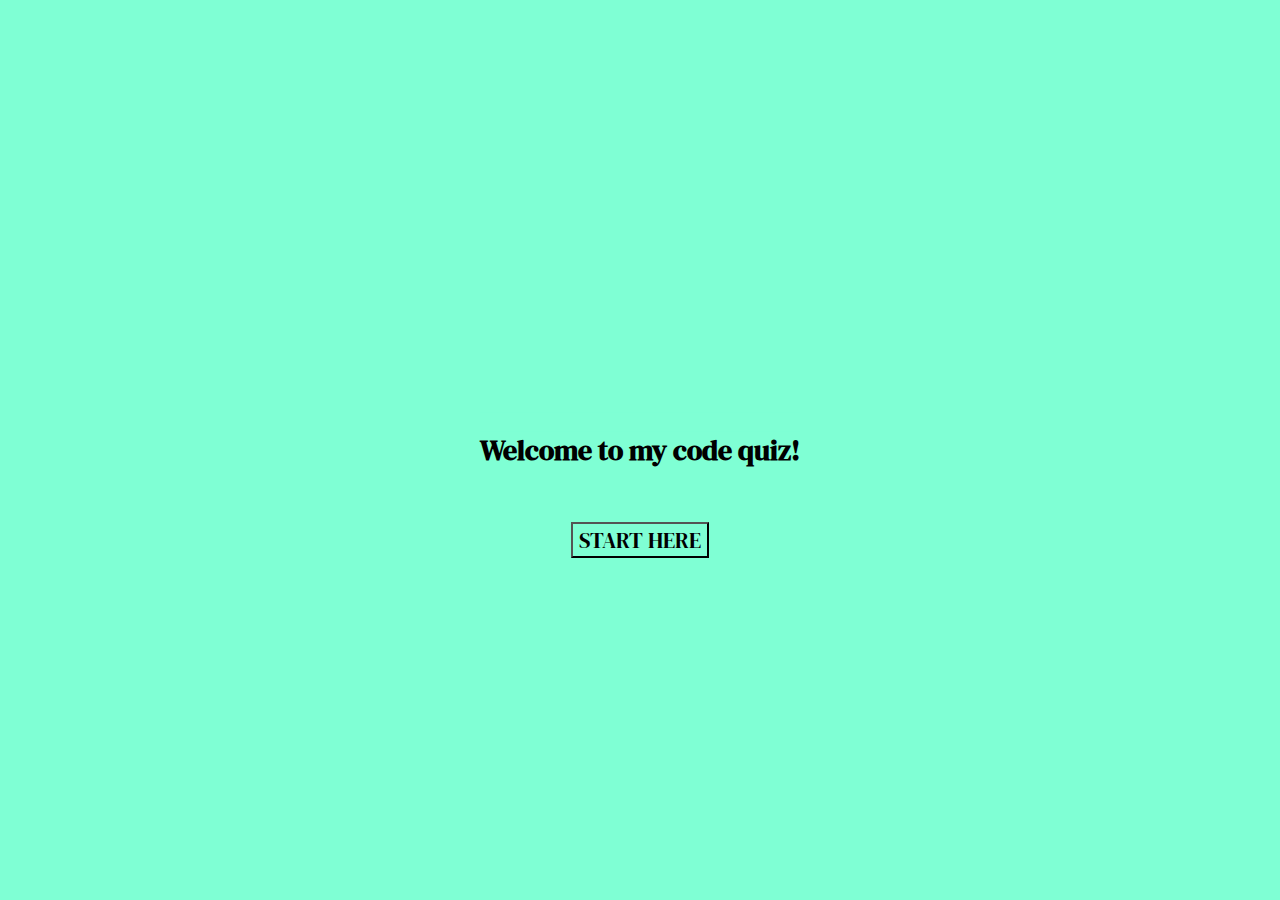
==== index.html @ d1b30c4a "added some initial styling to the page and entered questions and answers for the quiz" ====
<!DOCTYPE html>
<html lang="en">
<head>
    <meta charset="UTF-8">
    <meta http-equiv="X-UA-Compatible" content="IE=edge">
    <meta name="viewport" content="width=device-width, initial-scale=1.0">
    <link rel="stylesheet" href="Assets/css/style.css">
    <link rel="preconnect" href="https://fonts.googleapis.com">
    <link rel="preconnect" href="https://fonts.gstatic.com" crossorigin>
    <link href="https://fonts.googleapis.com/css2?family=DM+Serif+Display&display=swap" rel="stylesheet">
    <title>Document</title>
</head>
<body>
<section id="welcome" >
    <h1> Welcome to my code quiz! </h1>
</section>

<section id="start">
<a href="./Pages/quiz.html"> 
    <button>START HERE</button>
</a>    
</section

</body>
</html>
---- Assets/css/style.css ----
* {
    background-color: aquamarine;
    font-family: 'DM Serif Display', serif;
    font-size: 22px;
}

#welcome, #first {
    position: absolute;
    top: 50%;
    left: 50%;
    margin-right: -50%;
    transform: translate(-50%, -50%); 
}

#start {
    position: absolute;
    top: 60%;
    left: 50%;
    margin-right: -50%;
    transform: translate(-50%, -50%); 
}

h1 {
   font-size: 28px; 
}

#second, #third, #fourth, #fifth, #sixth {
   display: none;
}
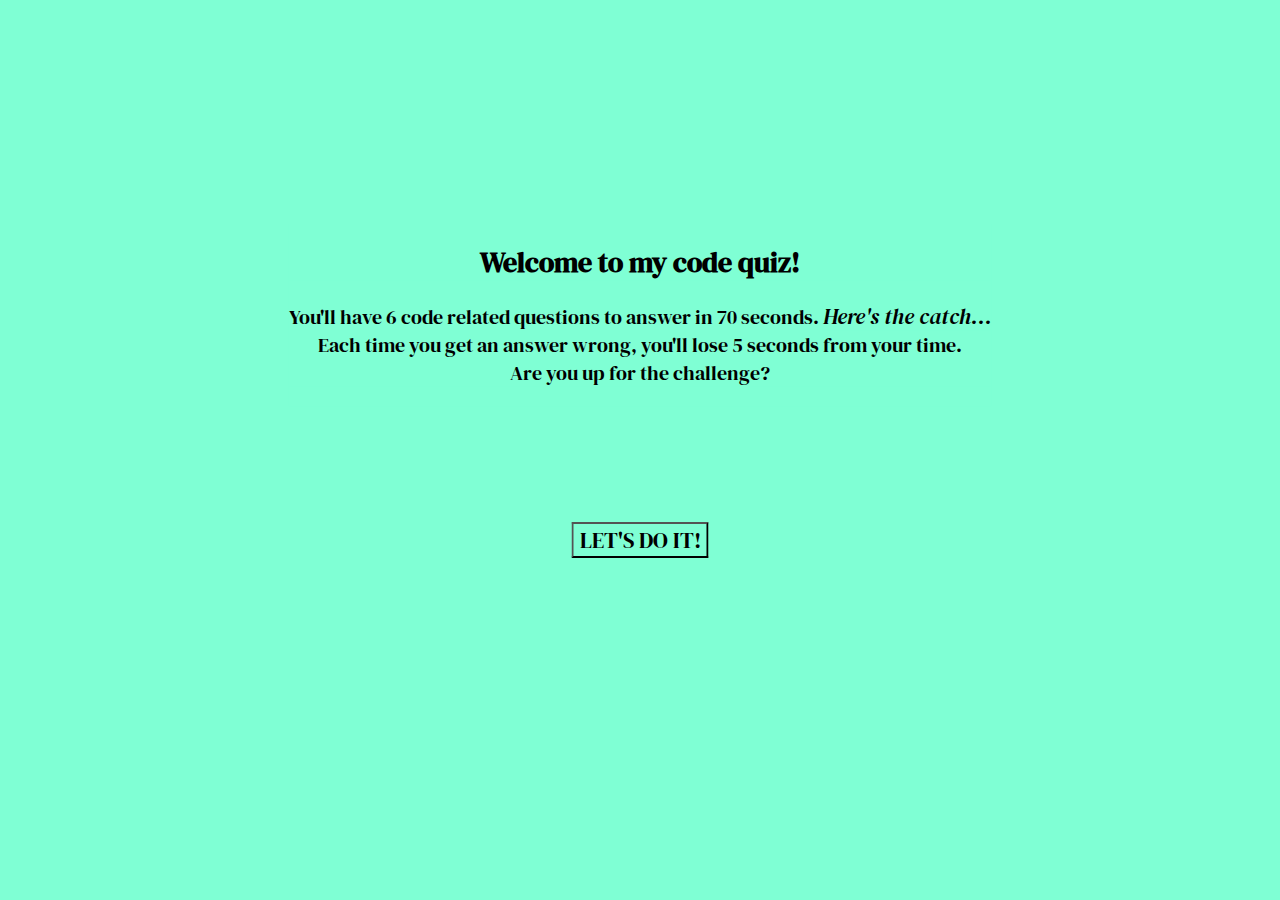
==== commit 0a178b33: "added a timer to the page" ====
--- a/index.html
+++ b/index.html
@@ -13,13 +13,22 @@
 <body>
 <section id="welcome" >
     <h1> Welcome to my code quiz! </h1>
+        <p> 
+        You'll have 6 code related questions to answer in 70 seconds. <em>Here's the catch...</em> 
+        <br>
+        Each time you get an answer wrong, you'll lose 5 seconds from your time. 
+        <br>
+        Are you up for the challenge? 
+        </p>
 </section>
 
 <section id="start">
 <a href="./Pages/quiz.html"> 
-    <button>START HERE</button>
+    <button>LET'S DO IT!</button>
 </a>    
-</section
+</section>
+
+
 
 </body>
 </html>--- a/Assets/css/style.css
+++ b/Assets/css/style.css
@@ -4,16 +4,29 @@
     font-size: 22px;
 }
 
-#welcome, #first {
+#welcome {
     position: absolute;
-    top: 50%;
+    top: 35%;
+    left: 50%;
+    margin-right: -50%;
+    transform: translate(-50%, -50%); 
+    text-align: center;
+}
+
+#first {
+    position: absolute;
+    top: 40%;
     left: 50%;
     margin-right: -50%;
     transform: translate(-50%, -50%); 
 }
 
+p {
+    font-size: 20px;
+}
+
 #start {
-    position: absolute;
+    position: fixed;
     top: 60%;
     left: 50%;
     margin-right: -50%;
@@ -28,3 +41,14 @@
    display: none;
 }
 
+#scores {
+    position: absolute;
+    bottom: 0;
+    left: 10px;
+}
+
+.timer {
+    position: absolute;
+    bottom: 0;
+    right: 10px;
+}
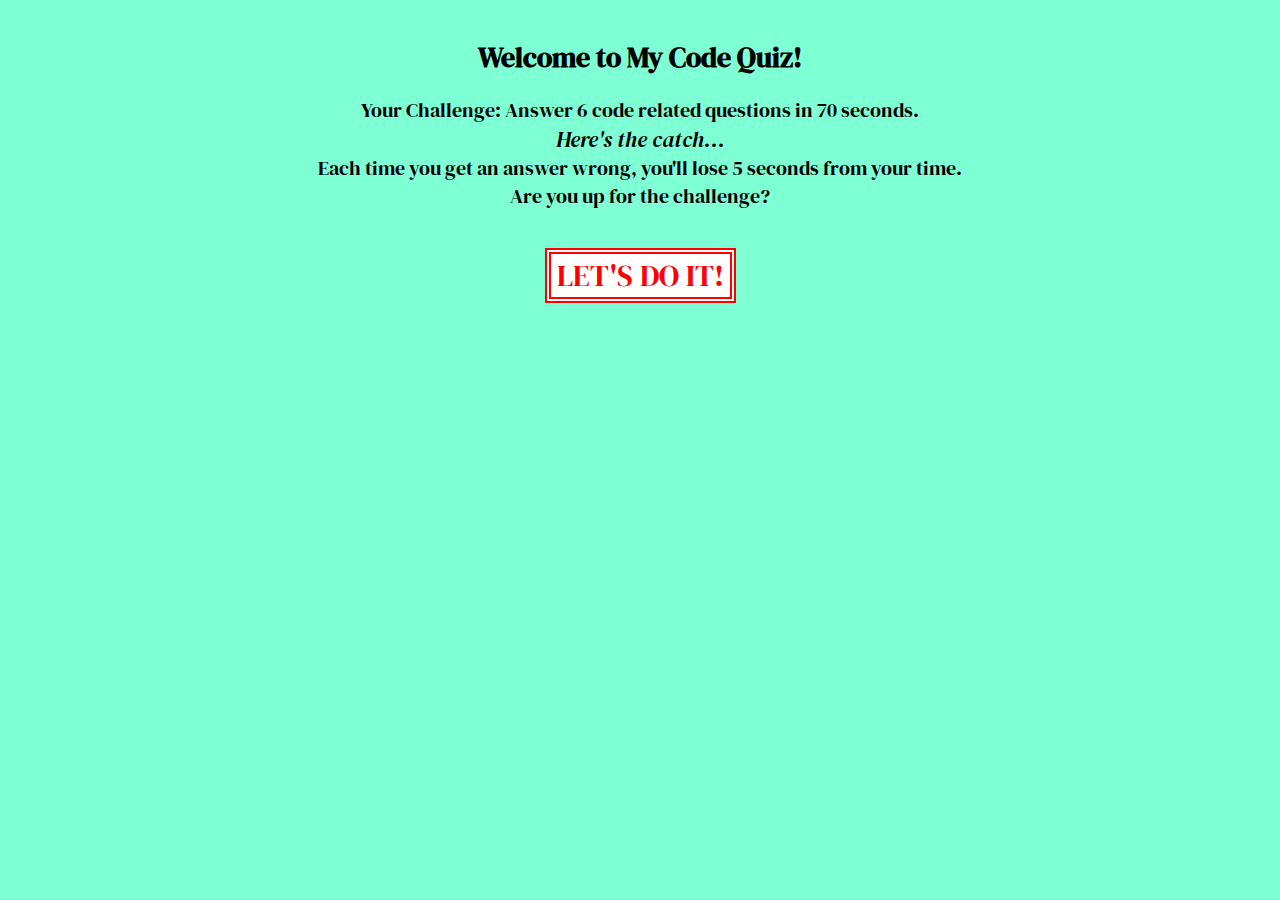
==== commit 948135cf: "created for loops so that a new question would display once a user selected an answer for the curren" ====
--- a/index.html
+++ b/index.html
@@ -8,13 +8,15 @@
     <link rel="preconnect" href="https://fonts.googleapis.com">
     <link rel="preconnect" href="https://fonts.gstatic.com" crossorigin>
     <link href="https://fonts.googleapis.com/css2?family=DM+Serif+Display&display=swap" rel="stylesheet">
-    <title>Document</title>
+    <title>Code Quiz</title>
 </head>
 <body>
 <section id="welcome" >
-    <h1> Welcome to my code quiz! </h1>
+    <h1> Welcome to My Code Quiz! </h1>
         <p> 
-        You'll have 6 code related questions to answer in 70 seconds. <em>Here's the catch...</em> 
+        Your Challenge: Answer 6 code related questions in 70 seconds. 
+        <br>
+        <em>Here's the catch...</em> 
         <br>
         Each time you get an answer wrong, you'll lose 5 seconds from your time. 
         <br>
@@ -24,7 +26,7 @@
 
 <section id="start">
 <a href="./Pages/quiz.html"> 
-    <button>LET'S DO IT!</button>
+    <button id="start-quiz">LET'S DO IT!</button>
 </a>    
 </section>
 
--- a/Assets/css/style.css
+++ b/Assets/css/style.css
@@ -5,15 +5,47 @@
 }
 
 #welcome {
-    position: absolute;
-    top: 35%;
-    left: 50%;
-    margin-right: -50%;
-    transform: translate(-50%, -50%); 
+    display: block;
+    margin: 3%;
     text-align: center;
 }
 
-#first {
+#start {
+    display: block;
+    text-align: center;
+}
+
+#start-quiz {
+    border: double 6px red;
+    color: red;
+    background-color: white;
+    font-size: 30px;
+}
+
+.final {
+    text-align: center;
+    padding: 2%;
+    margin-top: 4%;
+    margin-left: auto;
+    margin-right: auto; 
+}
+
+
+.all-scores, tr, td {
+    border: solid 1px black;
+    width: 25%;
+    padding: 1%;
+    margin: 3%;
+    margin-left: auto;
+    margin-right: auto; 
+}
+
+td {
+    font-size: 18px;
+    height: 20px;
+}
+
+#q0, #q1, #q2, #q3, #q4, #q5 {
     position: absolute;
     top: 40%;
     left: 50%;
@@ -25,23 +57,17 @@
     font-size: 20px;
 }
 
-#start {
-    position: fixed;
-    top: 60%;
-    left: 50%;
-    margin-right: -50%;
-    transform: translate(-50%, -50%); 
-}
+
 
 h1 {
    font-size: 28px; 
 }
 
-#second, #third, #fourth, #fifth, #sixth {
+#q1, #q2, #q3, #q4, #q5 {
    display: none;
 }
 
-#scores {
+.scores {
     position: absolute;
     bottom: 0;
     left: 10px;
@@ -52,3 +78,8 @@
     bottom: 0;
     right: 10px;
 }
+
+input[type=text] {
+    width: 12%;
+}
+
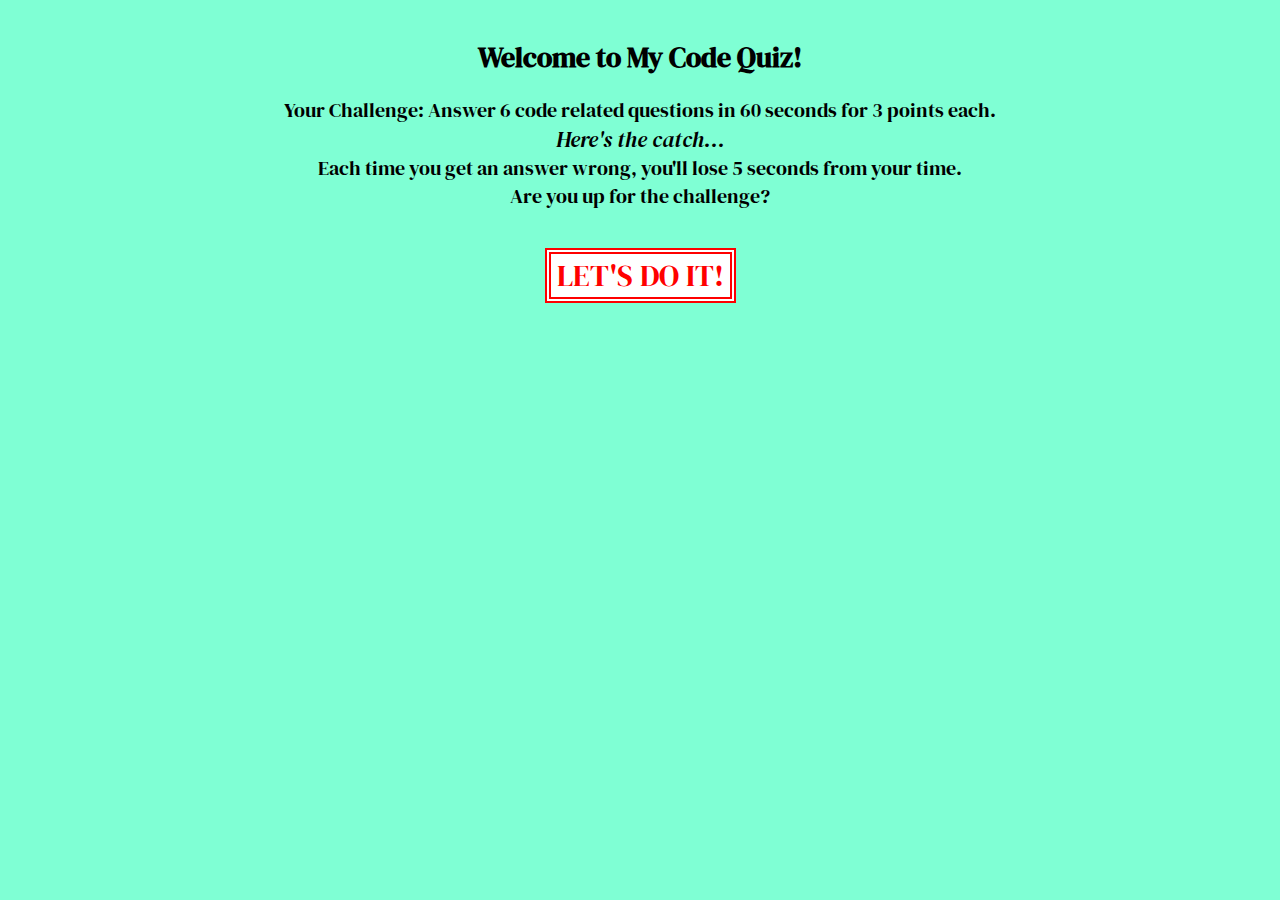
==== commit eee66858: "cleaned up javascript code in order for the questions to move in the correct order if the incorrect " ====
--- a/index.html
+++ b/index.html
@@ -14,7 +14,7 @@
 <section id="welcome" >
     <h1> Welcome to My Code Quiz! </h1>
         <p> 
-        Your Challenge: Answer 6 code related questions in 70 seconds. 
+        Your Challenge: Answer 6 code related questions in 60 seconds for 3 points each. 
         <br>
         <em>Here's the catch...</em> 
         <br>
--- a/Assets/css/style.css
+++ b/Assets/css/style.css
@@ -83,3 +83,7 @@
     width: 12%;
 }
 
+a {
+    color: inherit;
+    text-decoration: none;
+}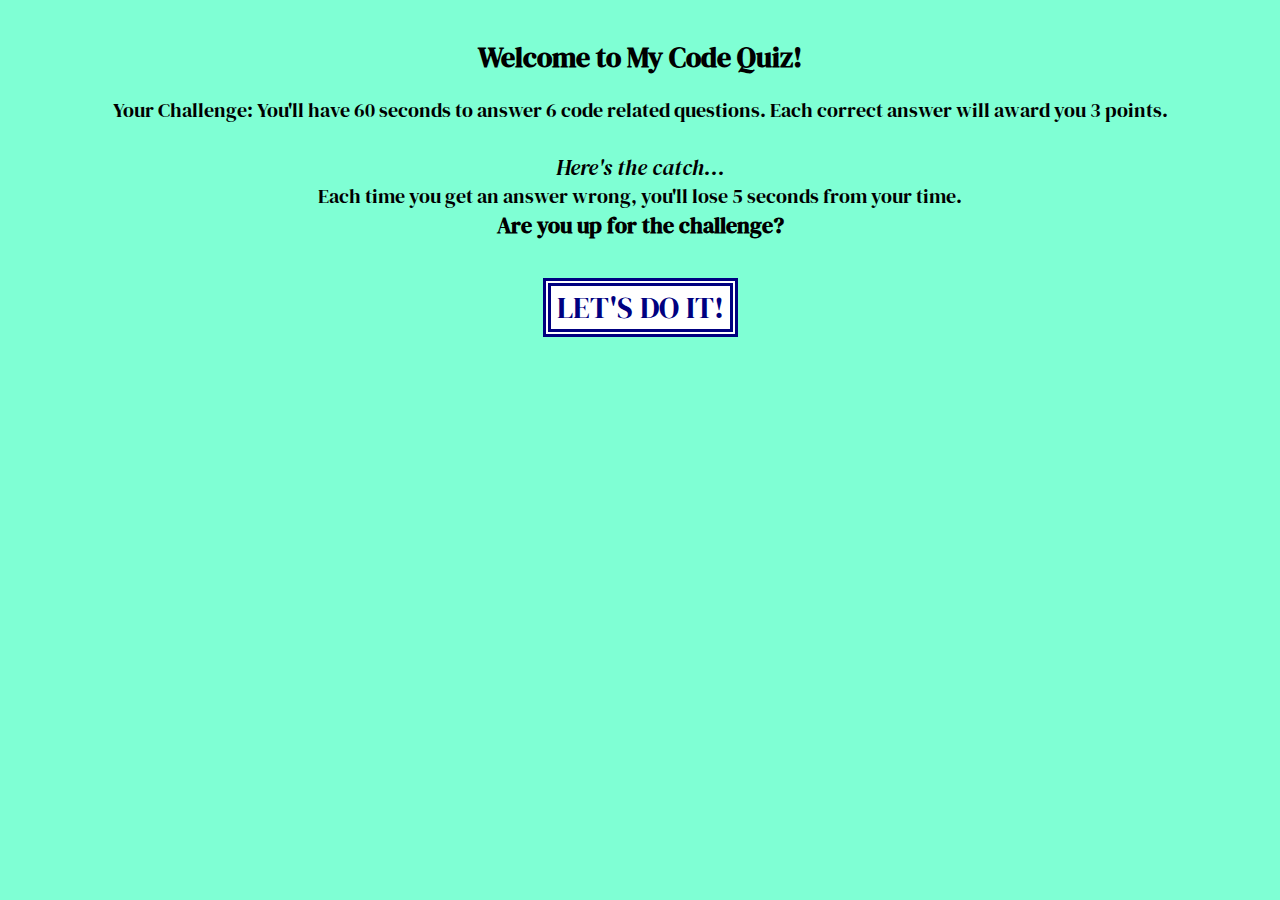
==== commit 8e7ba7fb: "added function that will move users initials and final score to the highscores table" ====
--- a/index.html
+++ b/index.html
@@ -14,13 +14,13 @@
 <section id="welcome" >
     <h1> Welcome to My Code Quiz! </h1>
         <p> 
-        Your Challenge: Answer 6 code related questions in 60 seconds for 3 points each. 
-        <br>
+        Your Challenge: You'll have 60 seconds to answer 6 code related questions. Each correct answer will award you 3 points. 
+        <br><br>
         <em>Here's the catch...</em> 
         <br>
         Each time you get an answer wrong, you'll lose 5 seconds from your time. 
         <br>
-        Are you up for the challenge? 
+        <strong>Are you up for the challenge?</strong>
         </p>
 </section>
 
--- a/Assets/css/style.css
+++ b/Assets/css/style.css
@@ -16,9 +16,9 @@
 }
 
 #start-quiz {
-    border: double 6px red;
-    color: red;
-    background-color: white;
+    border: double 8px navy;
+    color: navy;
+    background-color:  white;
     font-size: 30px;
 }
 
@@ -67,12 +67,6 @@
    display: none;
 }
 
-.scores {
-    position: absolute;
-    bottom: 0;
-    left: 10px;
-}
-
 .timer {
     position: absolute;
     bottom: 0;
@@ -86,4 +80,8 @@
 a {
     color: inherit;
     text-decoration: none;
+}
+
+.scores-page {
+    display: none;
 }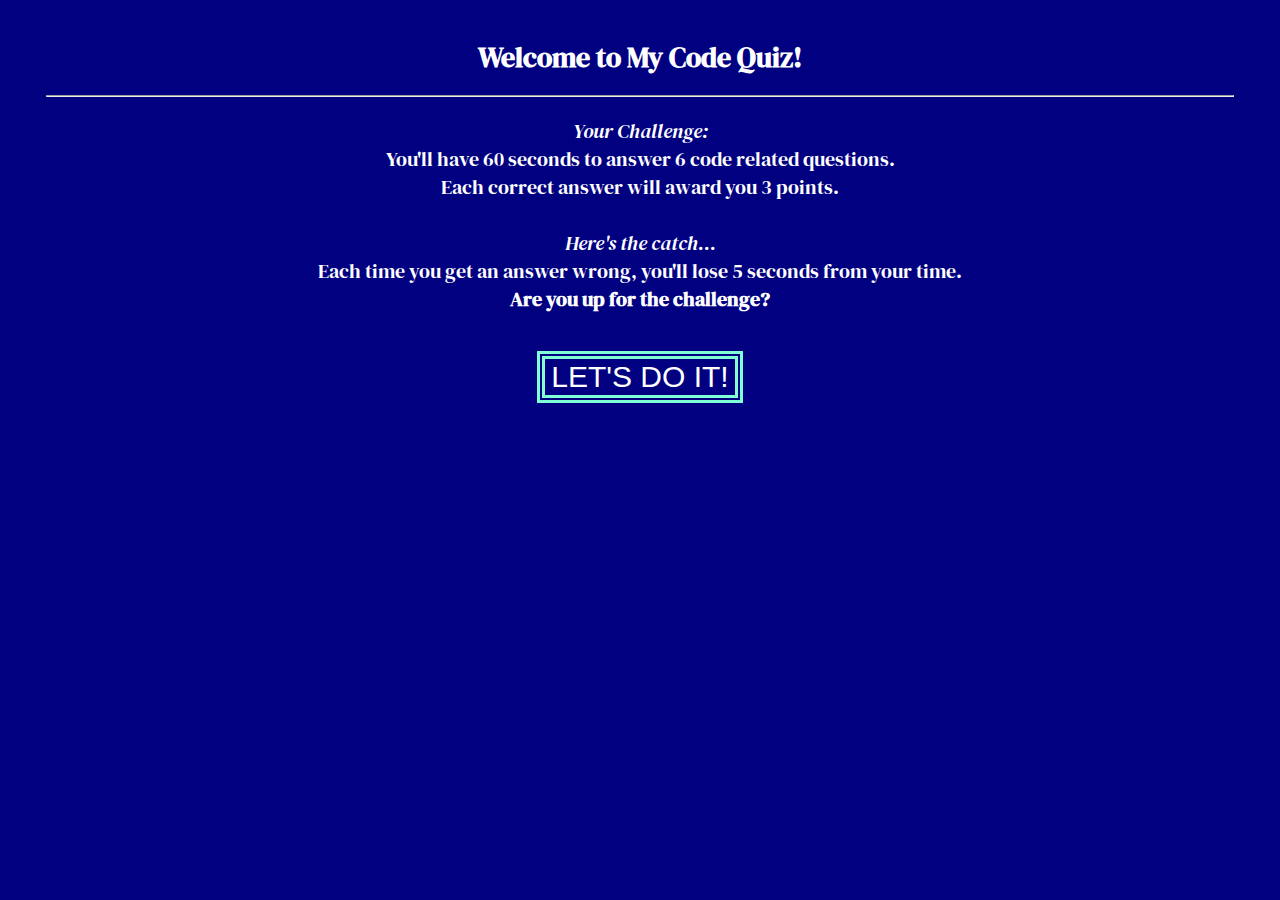
==== commit ac264138: "changed some styling" ====
--- a/index.html
+++ b/index.html
@@ -10,11 +10,16 @@
     <link href="https://fonts.googleapis.com/css2?family=DM+Serif+Display&display=swap" rel="stylesheet">
     <title>Code Quiz</title>
 </head>
-<body>
+<body class="welcome-page">
 <section id="welcome" >
     <h1> Welcome to My Code Quiz! </h1>
+        <hr />
         <p> 
-        Your Challenge: You'll have 60 seconds to answer 6 code related questions. Each correct answer will award you 3 points. 
+        <em>Your Challenge:</em>
+        <br>
+        You'll have 60 seconds to answer 6 code related questions. 
+        <br>
+        Each correct answer will award you 3 points. 
         <br><br>
         <em>Here's the catch...</em> 
         <br>
--- a/Assets/css/style.css
+++ b/Assets/css/style.css
@@ -1,7 +1,15 @@
-* {
+.welcome-page {
+    background-color: navy;
+    font-family: 'DM Serif Display', serif;
+    font-size: 18px;
+    color: white;
+}
+
+.quiz-page {
     background-color: aquamarine;
     font-family: 'DM Serif Display', serif;
     font-size: 22px;
+    color: navy;
 }
 
 #welcome {
@@ -16,9 +24,9 @@
 }
 
 #start-quiz {
-    border: double 8px navy;
-    color: navy;
-    background-color:  white;
+    border: double 8px aquamarine;
+    color: white;
+    background-color:  navy;
     font-size: 30px;
 }
 
@@ -30,9 +38,15 @@
     margin-right: auto; 
 }
 
+button {
+    border: 2px solid white;
+    color: white;
+    background-color: navy;
+    font-size: 19px;
+}
 
 .all-scores, tr, td {
-    border: solid 1px black;
+    border: solid 1px navy;
     width: 25%;
     padding: 1%;
     margin: 3%;
@@ -56,8 +70,6 @@
 p {
     font-size: 20px;
 }
-
-
 
 h1 {
    font-size: 28px; 
